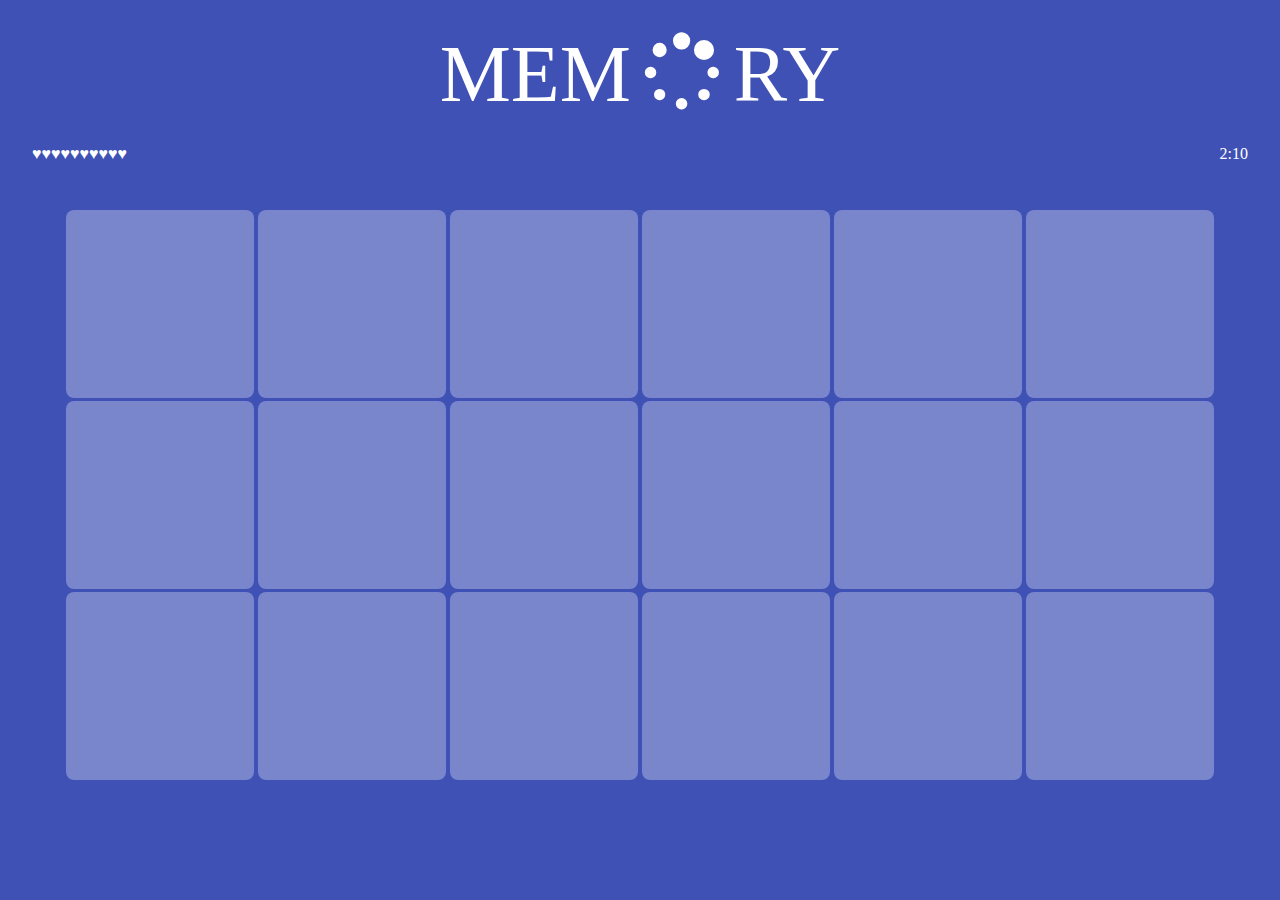
==== game.html @ d3d508a1 "adding MVP for index.html and game.html" ====
<!DOCTYPE html>
<html>
  <head>
    <meta charset="utf-8">
    <title>Memory Game</title>
    <link rel="stylesheet" href="assets/general_reset.css">
    <link rel="stylesheet" href="assets/memory-game-styles.css">
    <link rel="stylesheet" href="assets/font-awesome/css/font-awesome.min.css">
  </head>
  <body>
    <header>
      <div class="logo-container">
        <span class="logo">Mem<i class="fa fa-spinner fa-1x fa-spin fa-fw margin-bottom"></i>ry
        </span>
      </div>
    </header>
      <div class="clearfix">
        <div class="heart-container">
          <span class="heart-life">
            &hearts;&hearts;&hearts;&hearts;&hearts;&hearts;&hearts;&hearts;&hearts;&hearts;
          </span>
        </div>

        <div class="timer-container">
          <span class="timer">2:10
          </span>
        </div>
      </div>



<!--Game-->
  <form class="game">
    <label class="tile">
      <input type="checkbox">
      <span class="card">&#9792;
      </span>
    </label>

    <label class="tile">
      <input type="checkbox">
      <span class="card">&#9730;
      </span>
    </label>

    <label class="tile">
      <input type="checkbox">
      <span class="card">&#9731;
      </span>
    </label>

    <label class="tile">
      <input type="checkbox">
      <span class="card">&#9730;
      </span>
    </label>

    <label class="tile">
      <input type="checkbox">      <span class="card">&#9731;
      </span>
    </label>

    <label class="tile">
      <input type="checkbox">
      <span class="card">&#8617;
      </span>
    </label>

    <label class="tile">
      <input type="checkbox">
      <span class="card">&#9774;
      </span>
    </label>

    <label class="tile">
      <input type="checkbox">
      <span class="card">&#9774;
      </span>
    </label>

    <label class="tile">
      <input type="checkbox">
      <span class="card">&#9997;
      </span>
    </label>

    <label class="tile">
      <input type="checkbox">
      <span class="card">&#8617;
      </span>
    </label>

    <label class="tile">
      <input type="checkbox">
      <span class="card">&#9997;
      </span>
    </label>

    <label class="tile">
      <input type="checkbox">
      <span class="card">&#10084;
      </span>
    </label>

    <label class="tile">
      <input type="checkbox">
      <span class="card">&szlig;
      </span>
    </label>

    <label class="tile">
      <input type="checkbox">
      <span class="card">&#10084;
      </span>
    </label>

    <label class="tile">
      <input type="checkbox">
      <span class="card">&szlig;
      </span>
    </label>

    <label class="tile">
      <input type="checkbox">
      <span class="card">&#9681;
      </span>
    </label>

    <label class="tile">
      <input type="checkbox">
      <span class="card">&#9792;
      </span>
    </label>

    <label class="tile">
      <input type="checkbox">
      <span class="card">&#9681;
      </span>
    </label>

  </form>

<!--game end-->

  </body>
</html>
---- assets/memory-game-styles.css ----
body {
  background-color: #3F51B5
}
header {
  display: block;
}

.clearfix {
  padding-bottom: 5em;
}

.clearfix:after {
  display:inline-block;
  content: " "
}

.logo-container {
  margin: auto;
  margin-top: 2em;
  max-width: 600px;
  text-align: center;
}

.logo {
  font-size: 5em;
  color:#ffffff;
  text-transform:uppercase;
}

.heart-container {
  float: left;
  color:#ffffff;
  padding-left: 2em;
  padding-top: 2em;
}


.timer-container {
  float: right;
  padding-right: 2em;
  padding-top: 2em;
  color:#ffffff;
}


.game {
  text-align:center;
  margin-right:1%;
  margin-left: 1%;
}

/*.game:after {
  content:'';
  display:inline-block;
  width:100%;
}
*/
.tile {
  width: 15%;
  display: inline-block;
  position:relative;
  padding-bottom:15%;
  background: #7986CB;
  border-radius: .5em;
}


.card {
  line-height: 0;
  display: block;
  position:absolute;
  font-size: 3em;
  font-weight: bold;
  color: white;
  top: 50%;
  left: 50%;
  transform: translate(-50%,-50%);
  z-index: -1;
}

input[type=checkbox] {
  position: absolute;
  top: 1em;
  right: 1em;
  bottom: 1em;
  left: 1em;
  z-index: -1;
}

input[type=checkbox]:checked + .card {
background: #1F2034;
z-index: 2;
}
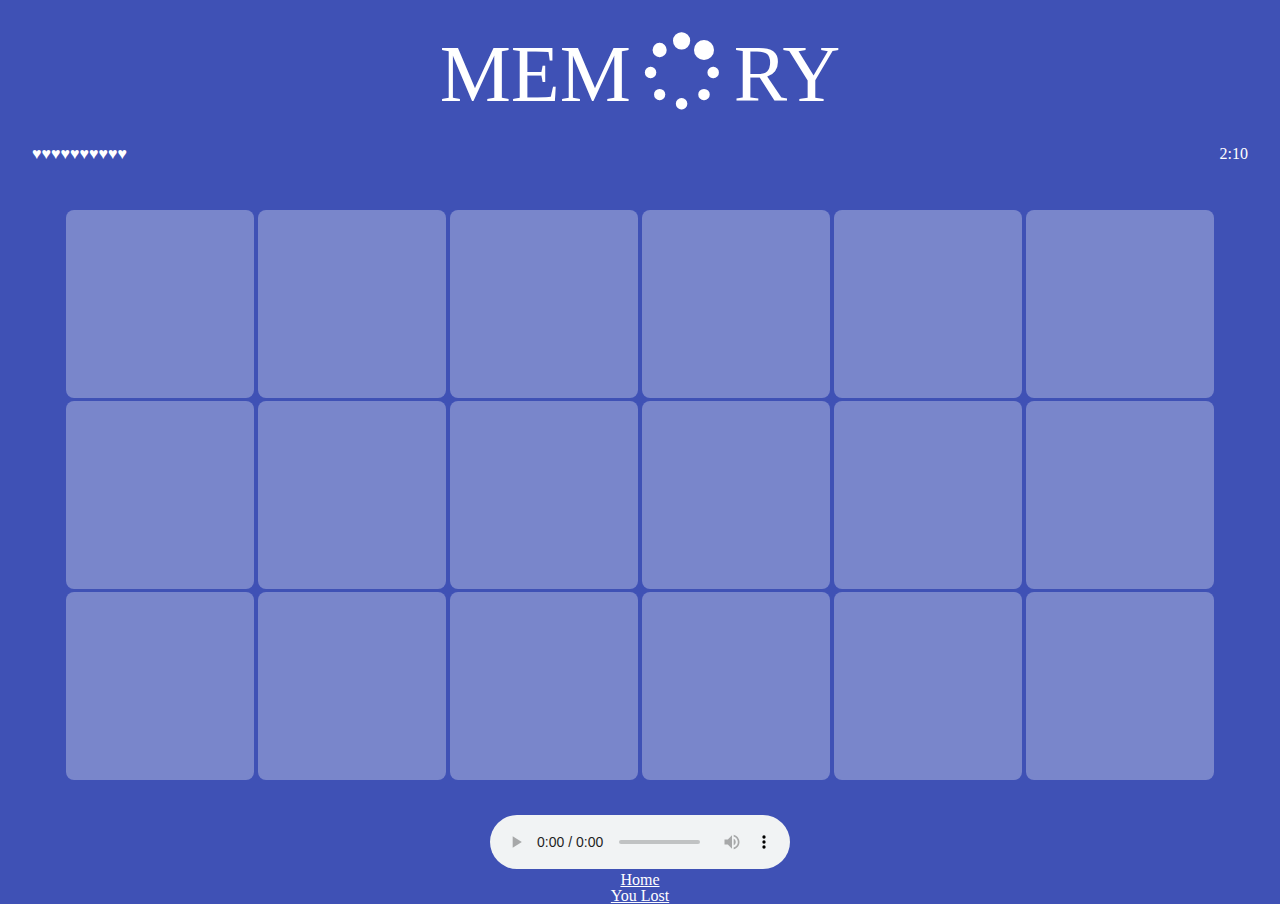
==== commit 49edb7c3: "renamed home-page, added music to game, added links" ====
--- a/game.html
+++ b/game.html
@@ -141,6 +141,19 @@
   </form>
 
 <!--game end-->
+    <div class="audio">
+      <audio controls audio loop="loop" autoplay="autoplay">
+
+        <source src="assets/Breakbeat-long.mp3" type="audio/mpeg">
+      Your browser does not support the audio element.
+      </audio>
+    </div>
+    <div class="homelink">
+      <a href="index.html">Home
+      </a>
+      <a href="you-lost.html">You Lost</a>
+    </div>
+
 
   </body>
 </html>
--- a/assets/memory-game-styles.css
+++ b/assets/memory-game-styles.css
@@ -41,8 +41,6 @@
   padding-top: 2em;
   color:#ffffff;
 }
-
-
 .game {
   text-align:center;
   margin-right:1%;
@@ -75,7 +73,8 @@
   top: 50%;
   left: 50%;
   transform: translate(-50%,-50%);
-  z-index: -1;
+  opacity: 0;
+  transition: opacity 0.3s;
 }
 
 input[type=checkbox] {
@@ -84,10 +83,25 @@
   right: 1em;
   bottom: 1em;
   left: 1em;
-  z-index: -1;
+  opacity: 0;
 }
 
 input[type=checkbox]:checked + .card {
 background: #1F2034;
-z-index: 2;
+opacity: 1;
 }
+.audio {
+  display: block;
+  margin: auto;
+  margin-top: 2em;
+  max-width: 300px;
+}
+.homelink {
+  text-align: center;
+  margin: auto;
+  max-width:300px;
+}
+a{
+  color:white;
+  display: block;
+}
